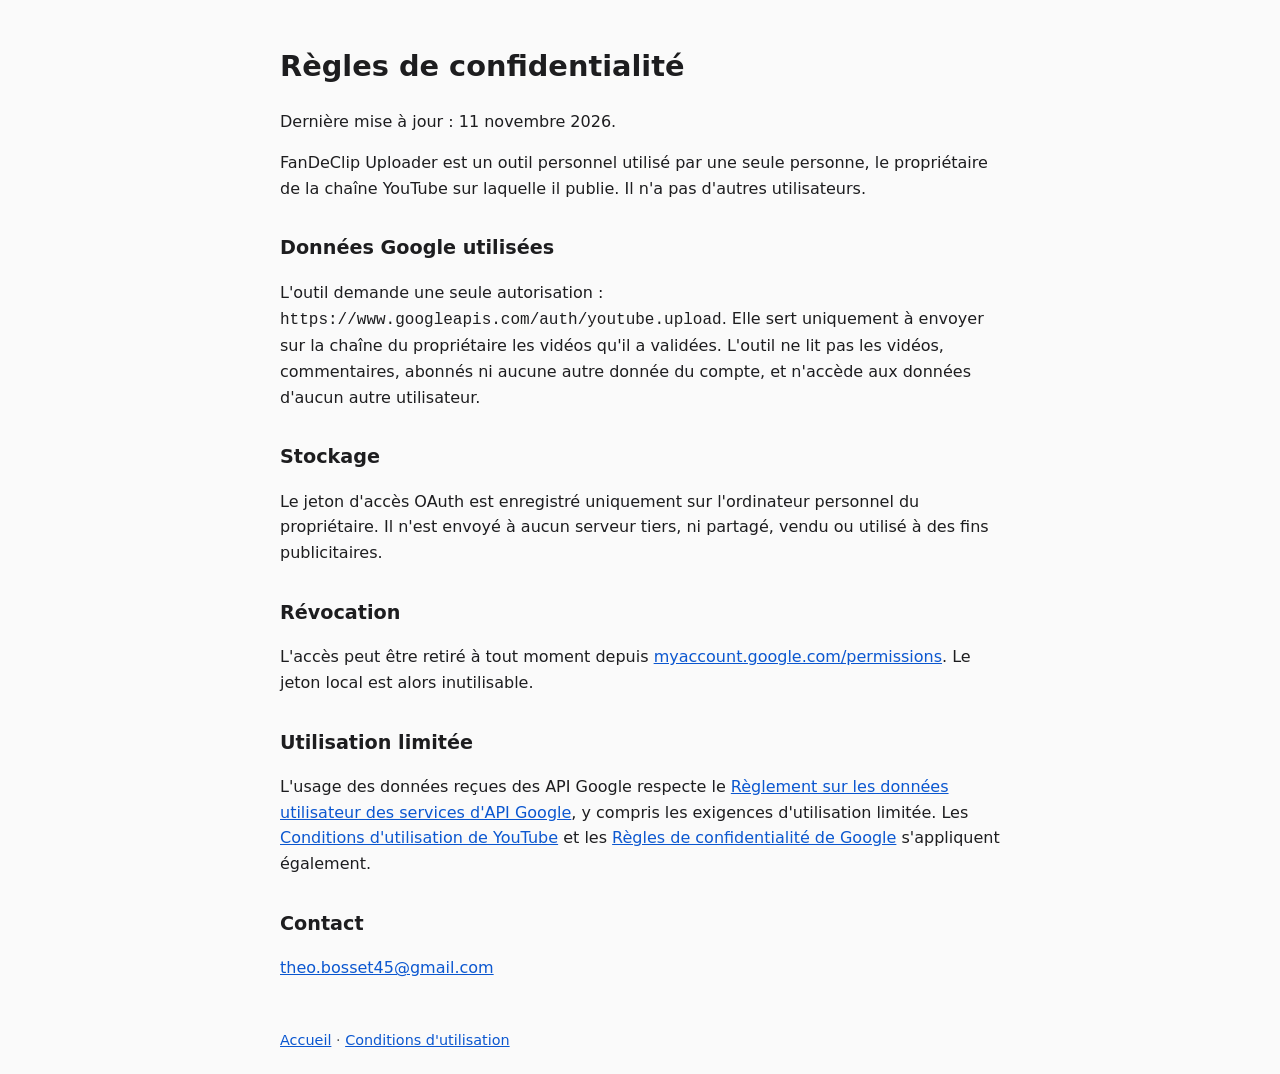
==== privacy.html @ 82f3dd06 "Pages accueil, confidentialité et conditions de FanDeClip Uploader Co-Authored-By: Claude Opus 5.5 <" ====
<!doctype html>
<html lang="fr">
<head><meta charset="utf-8"><meta name="viewport" content="width=device-width, initial-scale=1">
<title>Confidentialité FanDeClip</title><link rel="stylesheet" href="style.css"></head>
<body><main>
<h1>Règles de confidentialité</h1>
<p>Dernière mise à jour : 11 novembre 2026.</p>
<p>FanDeClip Uploader est un outil personnel utilisé par une seule personne, le propriétaire de la chaîne
YouTube sur laquelle il publie. Il n'a pas d'autres utilisateurs.</p>
<h2>Données Google utilisées</h2>
<p>L'outil demande une seule autorisation : <code>https://www.googleapis.com/auth/youtube.upload</code>.
Elle sert uniquement à envoyer sur la chaîne du propriétaire les vidéos qu'il a validées. L'outil ne lit pas
les vidéos, commentaires, abonnés ni aucune autre donnée du compte, et n'accède aux données d'aucun autre utilisateur.</p>
<h2>Stockage</h2>
<p>Le jeton d'accès OAuth est enregistré uniquement sur l'ordinateur personnel du propriétaire. Il n'est envoyé
à aucun serveur tiers, ni partagé, vendu ou utilisé à des fins publicitaires.</p>
<h2>Révocation</h2>
<p>L'accès peut être retiré à tout moment depuis
<a href="https://myaccount.google.com/permissions">myaccount.google.com/permissions</a>. Le jeton local est alors inutilisable.</p>
<h2>Utilisation limitée</h2>
<p>L'usage des données reçues des API Google respecte le
<a href="https://developers.google.com/terms/api-services-user-data-policy">Règlement sur les données utilisateur des services d'API Google</a>,
y compris les exigences d'utilisation limitée. Les
<a href="https://www.youtube.com/t/terms">Conditions d'utilisation de YouTube</a> et les
<a href="https://policies.google.com/privacy">Règles de confidentialité de Google</a> s'appliquent également.</p>
<h2>Contact</h2>
<p><a href="mailto:theo.bosset45@gmail.com">theo.bosset45@gmail.com</a></p>
<footer><a href="index.html">Accueil</a> · <a href="terms.html">Conditions d'utilisation</a></footer>
</main></body></html>
---- style.css ----
:root { --bg: #fafafa; --fg: #1d1d1f; --muted: #555; --link: #0b57d0; }
@media (prefers-color-scheme: dark) { :root { --bg: #141414; --fg: #eee; --muted: #aaa; --link: #8ab4f8; } }
body { background: var(--bg); color: var(--fg); font: 16px/1.6 system-ui, sans-serif; margin: 0; padding: 24px 16px; }
main { max-width: 720px; margin: 0 auto; }
h1 { font-size: 1.8rem; } h2 { font-size: 1.2rem; margin-top: 2rem; }
a { color: var(--link); } footer { margin-top: 3rem; color: var(--muted); font-size: .9rem; }
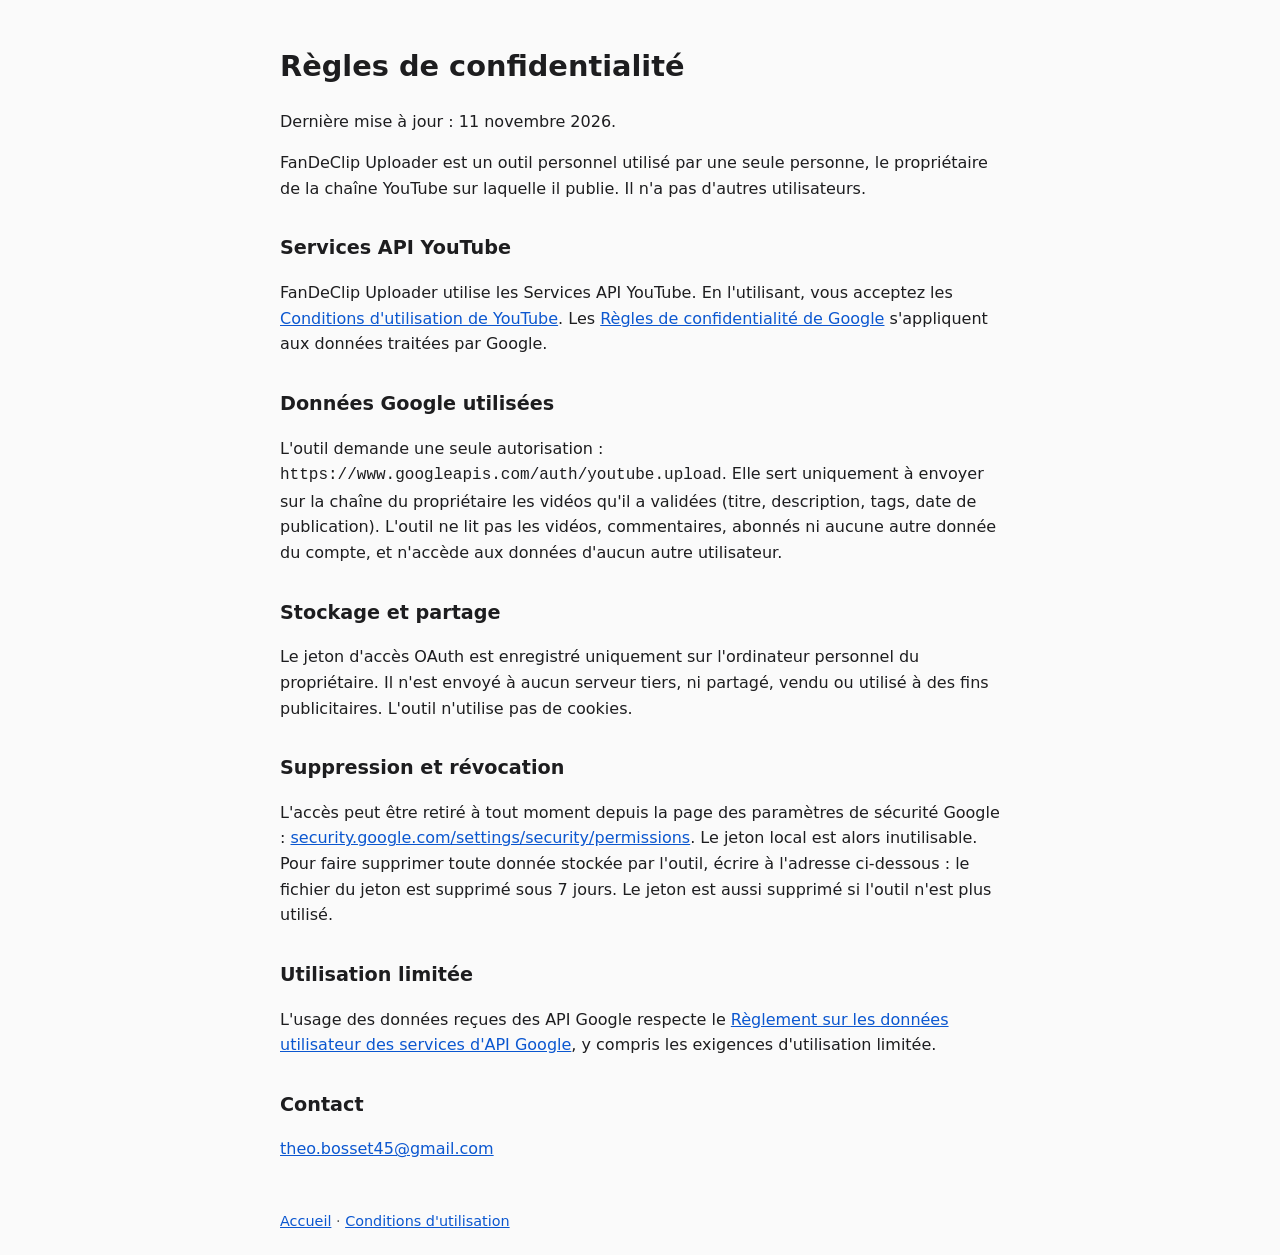
==== commit 9c582578: "Mentions Services API YouTube, suppression des données Co-Authored-By: Claude Opus 5.5 <noreply@anth" ====
--- a/privacy.html
+++ b/privacy.html
@@ -7,22 +7,27 @@
 <p>Dernière mise à jour : 11 novembre 2026.</p>
 <p>FanDeClip Uploader est un outil personnel utilisé par une seule personne, le propriétaire de la chaîne
 YouTube sur laquelle il publie. Il n'a pas d'autres utilisateurs.</p>
+<h2>Services API YouTube</h2>
+<p>FanDeClip Uploader utilise les Services API YouTube. En l'utilisant, vous acceptez les
+<a href="https://www.youtube.com/t/terms">Conditions d'utilisation de YouTube</a>. Les
+<a href="https://policies.google.com/privacy">Règles de confidentialité de Google</a> s'appliquent aux données traitées par Google.</p>
 <h2>Données Google utilisées</h2>
 <p>L'outil demande une seule autorisation : <code>https://www.googleapis.com/auth/youtube.upload</code>.
-Elle sert uniquement à envoyer sur la chaîne du propriétaire les vidéos qu'il a validées. L'outil ne lit pas
-les vidéos, commentaires, abonnés ni aucune autre donnée du compte, et n'accède aux données d'aucun autre utilisateur.</p>
-<h2>Stockage</h2>
+Elle sert uniquement à envoyer sur la chaîne du propriétaire les vidéos qu'il a validées (titre, description,
+tags, date de publication). L'outil ne lit pas les vidéos, commentaires, abonnés ni aucune autre donnée du compte,
+et n'accède aux données d'aucun autre utilisateur.</p>
+<h2>Stockage et partage</h2>
 <p>Le jeton d'accès OAuth est enregistré uniquement sur l'ordinateur personnel du propriétaire. Il n'est envoyé
-à aucun serveur tiers, ni partagé, vendu ou utilisé à des fins publicitaires.</p>
-<h2>Révocation</h2>
-<p>L'accès peut être retiré à tout moment depuis
-<a href="https://myaccount.google.com/permissions">myaccount.google.com/permissions</a>. Le jeton local est alors inutilisable.</p>
+à aucun serveur tiers, ni partagé, vendu ou utilisé à des fins publicitaires. L'outil n'utilise pas de cookies.</p>
+<h2>Suppression et révocation</h2>
+<p>L'accès peut être retiré à tout moment depuis la page des paramètres de sécurité Google :
+<a href="https://security.google.com/settings/security/permissions">security.google.com/settings/security/permissions</a>.
+Le jeton local est alors inutilisable. Pour faire supprimer toute donnée stockée par l'outil, écrire à l'adresse
+ci-dessous : le fichier du jeton est supprimé sous 7 jours. Le jeton est aussi supprimé si l'outil n'est plus utilisé.</p>
 <h2>Utilisation limitée</h2>
 <p>L'usage des données reçues des API Google respecte le
 <a href="https://developers.google.com/terms/api-services-user-data-policy">Règlement sur les données utilisateur des services d'API Google</a>,
-y compris les exigences d'utilisation limitée. Les
-<a href="https://www.youtube.com/t/terms">Conditions d'utilisation de YouTube</a> et les
-<a href="https://policies.google.com/privacy">Règles de confidentialité de Google</a> s'appliquent également.</p>
+y compris les exigences d'utilisation limitée.</p>
 <h2>Contact</h2>
 <p><a href="mailto:theo.bosset45@gmail.com">theo.bosset45@gmail.com</a></p>
 <footer><a href="index.html">Accueil</a> · <a href="terms.html">Conditions d'utilisation</a></footer>
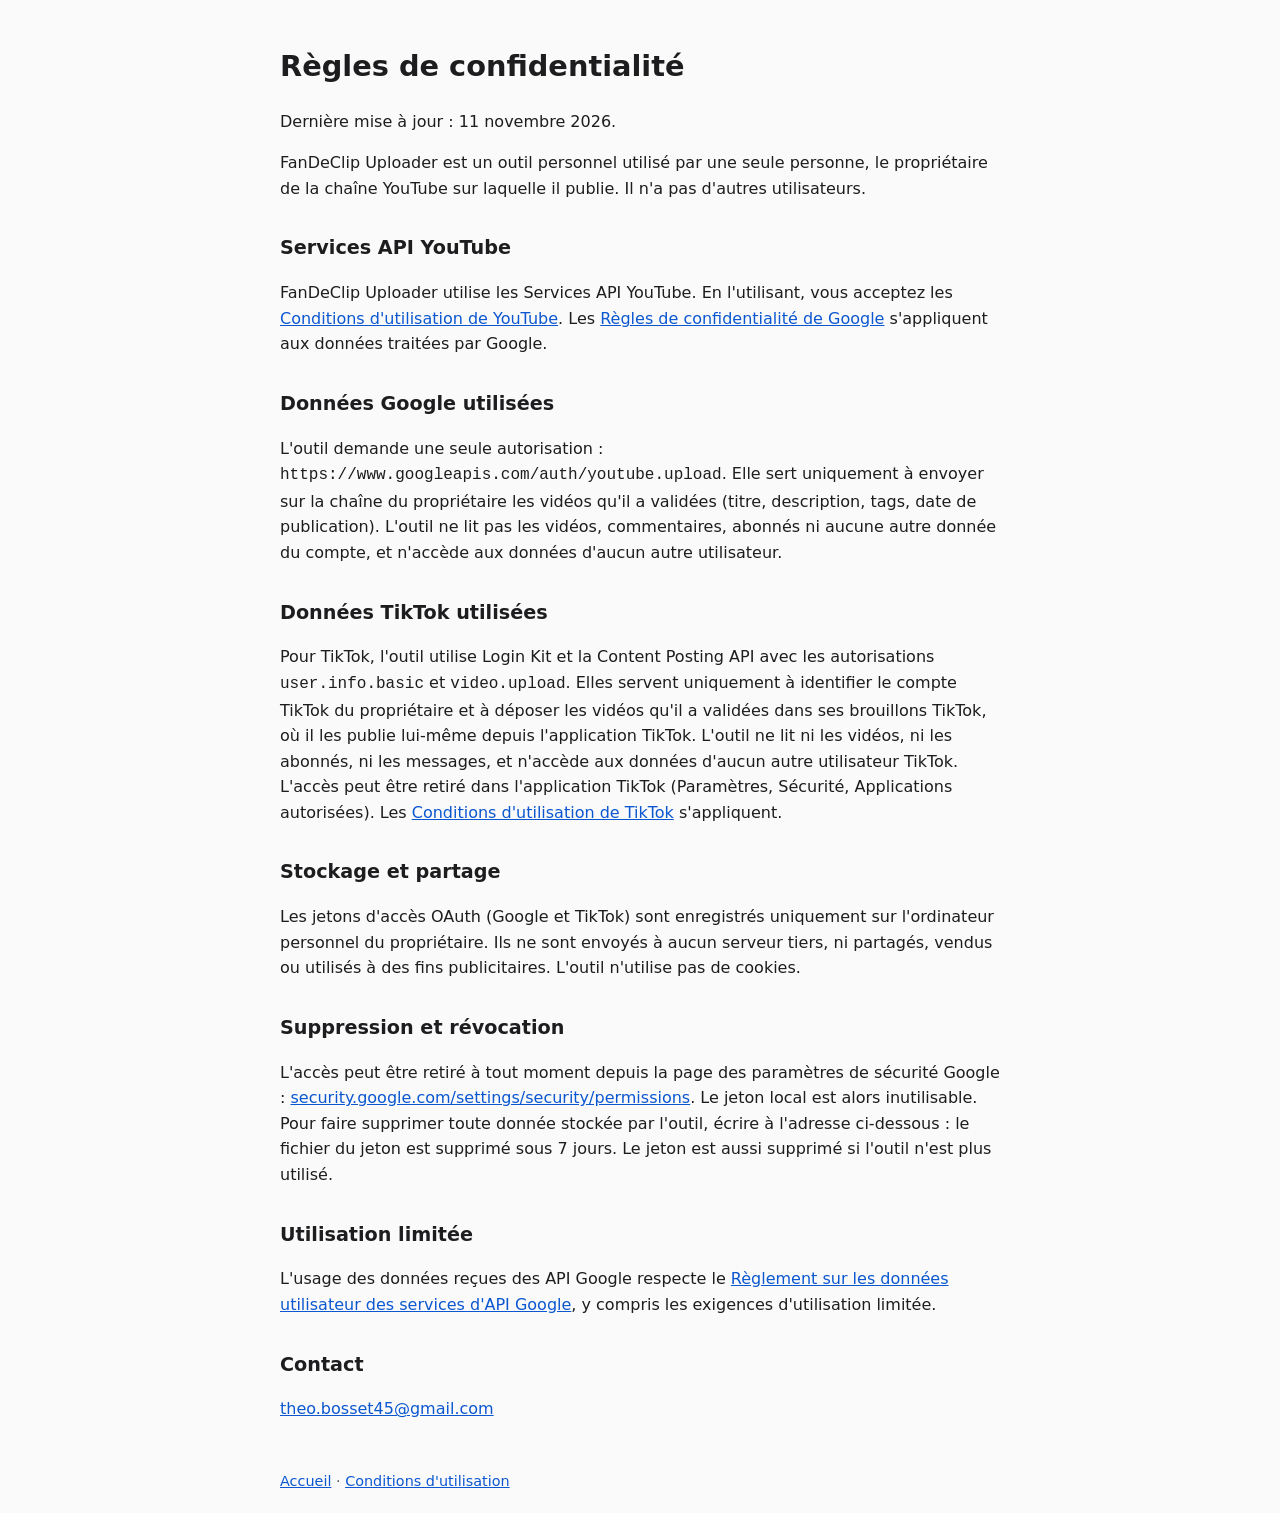
==== commit 8701773d: "Ajout de TikTok (Login Kit, Content Posting API) aux pages Co-Authored-By: Claude Opus 5.5 <noreply@" ====
--- a/privacy.html
+++ b/privacy.html
@@ -16,9 +16,16 @@
 Elle sert uniquement à envoyer sur la chaîne du propriétaire les vidéos qu'il a validées (titre, description,
 tags, date de publication). L'outil ne lit pas les vidéos, commentaires, abonnés ni aucune autre donnée du compte,
 et n'accède aux données d'aucun autre utilisateur.</p>
+<h2>Données TikTok utilisées</h2>
+<p>Pour TikTok, l'outil utilise Login Kit et la Content Posting API avec les autorisations
+<code>user.info.basic</code> et <code>video.upload</code>. Elles servent uniquement à identifier le compte TikTok
+du propriétaire et à déposer les vidéos qu'il a validées dans ses brouillons TikTok, où il les publie lui-même depuis
+l'application TikTok. L'outil ne lit ni les vidéos, ni les abonnés, ni les messages, et n'accède aux données d'aucun
+autre utilisateur TikTok. L'accès peut être retiré dans l'application TikTok (Paramètres, Sécurité, Applications autorisées).
+Les <a href="https://www.tiktok.com/legal/terms-of-service">Conditions d'utilisation de TikTok</a> s'appliquent.</p>
 <h2>Stockage et partage</h2>
-<p>Le jeton d'accès OAuth est enregistré uniquement sur l'ordinateur personnel du propriétaire. Il n'est envoyé
-à aucun serveur tiers, ni partagé, vendu ou utilisé à des fins publicitaires. L'outil n'utilise pas de cookies.</p>
+<p>Les jetons d'accès OAuth (Google et TikTok) sont enregistrés uniquement sur l'ordinateur personnel du propriétaire. Ils ne sont envoyés
+à aucun serveur tiers, ni partagés, vendus ou utilisés à des fins publicitaires. L'outil n'utilise pas de cookies.</p>
 <h2>Suppression et révocation</h2>
 <p>L'accès peut être retiré à tout moment depuis la page des paramètres de sécurité Google :
 <a href="https://security.google.com/settings/security/permissions">security.google.com/settings/security/permissions</a>.
